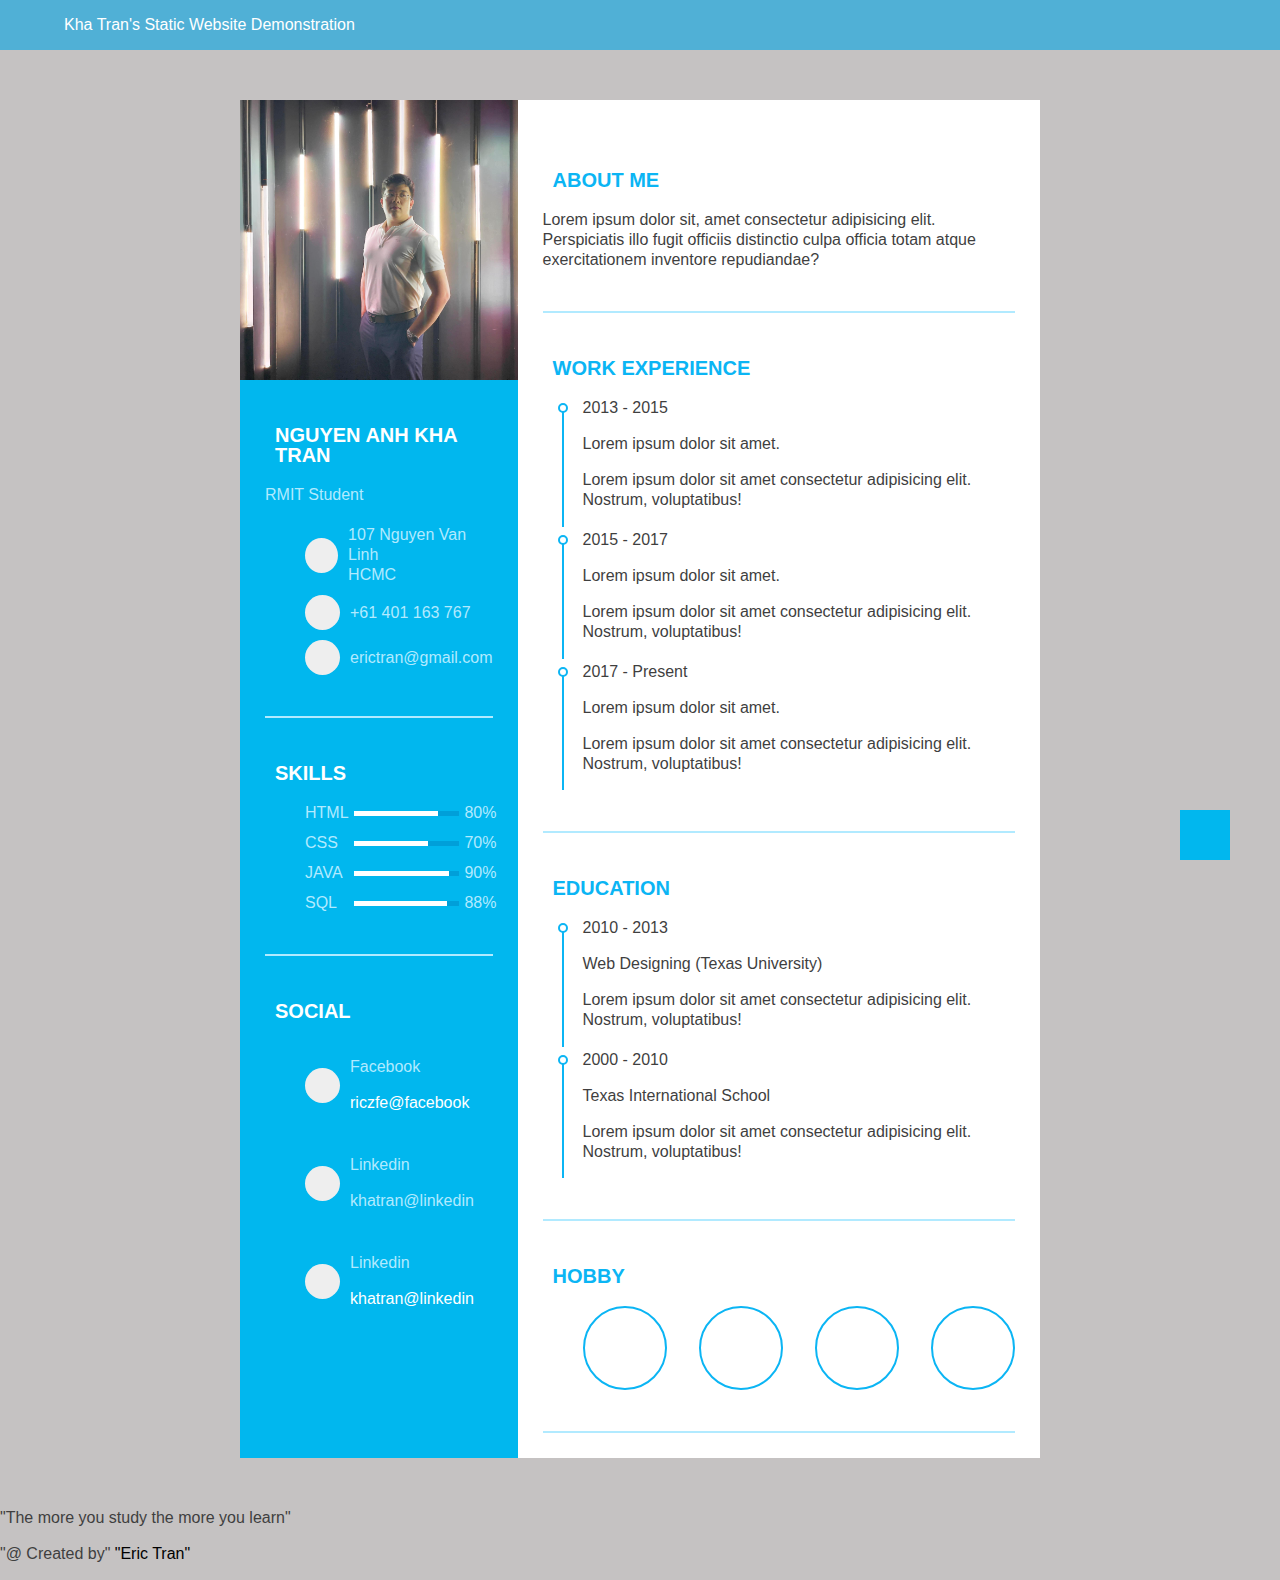
==== index.html @ 1791bbd7 "NEW UPDATE: Project Page" ====
<!DOCTYPE html>
<html lang="en">
<head>
    <meta charset="UTF-8">
    <meta http-equiv="X-UA-Compatible" content="IE=edge">
    <meta name="viewport" content="width=device-width, initial-scale=1.0">
    <link rel="stylesheet" href="styles.css">
    <link rel="stylesheet" href="https://use.fontawesome.com/releases/v5.1.1/css/all.css" integrity="sha384-O8whS3fhG2OnA5Kas0Y9l3cfpmYjapjI0E4theH4iuMD+pLhbf6JI0jIMfYcK3yZ" crossorigin="anonymous">
    <title>Kha Tran's Resume</title>
</head>
<body>
    <main>
      <!--Nav bar now supports both PC and mobile-->
      <header>
        <figure class="brand">Kha Tran's Static Website Demonstration</figure>
        <nav class="menu">
            <input type="checkbox" id="menuToggle">
            <label for="menuToggle" class="menu-icon"><i class="fa fa-bars"></i></label>
            <ul>
                <a href="index.html"><li>CV</li></a>
                <a href="direct/project/project.html"><li>Projects</li></a>
                <a href="direct/blog/blog.html"><li>Blog</li></a>
                <a href="direct/contact/contact.html"><li>Contact Me</li></a>
            </ul>
        </nav>

        <!-- START RESUME ON MAIN PAGE-->
      </header>
        <div class="resume_container">
            <div class="resume">
              <!-- START OF LEFT CORNER INFO-->
                <div class="resume_left">
                  <div class="resume_profile">
                    <img src="img/profile-img.jpg" alt="profile_pic">
                  </div>
                  <div class="resume_content">
                    <div class="resume_item resume_info">
                      <div class="title">
                        <p class="bold">Nguyen Anh Kha Tran</p>
                        <p class="regular">RMIT Student</p>
                      </div>
                      <ul>
                        <li>
                          <div class="icon">
                            <i class="fas fa-map-signs"></i>
                          </div>
                          <div class="data">
                            107 Nguyen Van Linh  <br /> HCMC
                          </div>
                        </li>
                        <li>
                          <div class="icon">
                            <i class="fas fa-mobile-alt"></i>
                          </div>
                          <div class="data">
                            +61 401 163 767
                          </div>
                        </li>
                        <li>
                          <div class="icon">
                            <i class="fas fa-envelope"></i>
                          </div>
                          <div class="data">
                            erictran@gmail.com
                          </div>
                        </li>
                      </ul>
                    </div>
                    <div class="resume_item resume_skills">
                      <div class="title">
                        <p class="bold">SKILLS</p>
                      </div>
                      <ul>
                        <li>
                          <div class="skill_name">
                            HTML
                          </div>
                          <div class="skill_progress">
                            <span style="width: 80%;"></span>
                          </div>
                          <div class="skill_per">80%</div>
                        </li>
                        <li>
                          <div class="skill_name">
                            CSS
                          </div>
                          <div class="skill_progress">
                            <span style="width: 70%;"></span>
                          </div>
                          <div class="skill_per">70%</div>
                        </li>
                        <li>
                          <div class="skill_name">
                            JAVA
                          </div>
                          <div class="skill_progress">
                            <span style="width: 90%;"></span>
                          </div>
                          <div class="skill_per">90%</div>
                        </li>
                        <li>
                          <div class="skill_name">
                            SQL
                          </div>
                          <div class="skill_progress">
                            <span style="width: 88%;"></span>
                          </div>
                          <div class="skill_per">88%</div>
                        </li>
                      </ul>
                    </div>
                    <div class="resume_item resume_social">
                      <div class="title">
                        <p class="bold">Social</p>
                      </div>
                      <ul>
                        <li>
                          <div class="icon">
                            <i class="fab fa-facebook-square"></i>
                          </div>
                          <div class="data">
                            <p class="semi-bold">Facebook</p>
                            <a href="https://facebook.com/riczfe" class="fb"><p>riczfe@facebook</p></a>
                          </div>
                        </li>
                        <li>
                          <div class="icon">
                            <i class="fab fa-linkedin"></i>
                          </div>
                          <div class="data">
                            <p class="semi-bold">Linkedin</p>
                            <p>khatran@linkedin</p>
                          </div>
                        </li>
                        <li>
                          <div class="icon">
                            <i class="fab fa-instagram"></i>
                          </div>
                          <div class="data">
                            <p class="semi-bold">Linkedin</p>
                            <a href="https://instagram.com/riczfe" class="fb">
                              <p>khatran@linkedin</p>
                            </a>
                          </div>
                        </li>
                      </ul>
                    </div>
                  </div>
               </div>
               <!-- END OF LEFT RESUME INFO-->
               

               <!-- START OF RIGHT RESUME INFO-->
               <div class="resume_right">
                 <div class="resume_item resume_about">
                     <div class="title">
                        <p class="bold">About Me</p>
                      </div>
                     <p>Lorem ipsum dolor sit, amet consectetur adipisicing elit. Perspiciatis illo fugit officiis distinctio culpa officia totam atque exercitationem inventore repudiandae?</p>
                 </div>
                 <div class="resume_item resume_work">
                     <div class="title">
                        <p class="bold">Work Experience</p>
                      </div>
                     <ul>
                         <li>
                             <div class="date">2013 - 2015</div> 
                             <div class="info">
                                  <p class="semi-bold">Lorem ipsum dolor sit amet.</p> 
                               <p>Lorem ipsum dolor sit amet consectetur adipisicing elit. Nostrum, voluptatibus!</p>
                             </div>
                         </li>
                         <li>
                           <div class="date">2015 - 2017</div>
                           <div class="info">
                                  <p class="semi-bold">Lorem ipsum dolor sit amet.</p> 
                               <p>Lorem ipsum dolor sit amet consectetur adipisicing elit. Nostrum, voluptatibus!</p>
                             </div>
                         </li>
                         <li>
                           <div class="date">2017 - Present</div>
                           <div class="info">
                                  <p class="semi-bold">Lorem ipsum dolor sit amet.</p> 
                               <p>Lorem ipsum dolor sit amet consectetur adipisicing elit. Nostrum, voluptatibus!</p>
                             </div>
                         </li>
                     </ul>
                 </div>
                 <div class="resume_item resume_education">
                   <div class="title">
                        <p class="bold">Education</p>
                      </div>
                   <ul>
                         <li>
                             <div class="date">2010 - 2013</div> 
                             <div class="info">
                                  <p class="semi-bold">Web Designing (Texas University)</p> 
                               <p>Lorem ipsum dolor sit amet consectetur adipisicing elit. Nostrum, voluptatibus!</p>
                             </div>
                         </li>
                         <li>
                           <div class="date">2000 - 2010</div>
                           <div class="info">
                                  <p class="semi-bold">Texas International School</p> 
                               <p>Lorem ipsum dolor sit amet consectetur adipisicing elit. Nostrum, voluptatibus!</p>
                             </div>
                         </li>
                     </ul>
                 </div>
                 <div class="resume_item resume_hobby">
                   <div class="title">
                        <p class="bold">Hobby</p>
                      </div>
                    <ul>
                      <li><i class="fas fa-book"></i></li>
                      <li><i class="fas fa-gamepad"></i></li>
                      <li><i class="fas fa-music"></i></li>
                      <li><i class="fab fa-pagelines"></i></li>
                   </ul>
                 </div>
               </div>
             </div>
        </div>
        <!-- END OF RIGHT RESUME INFO-->


        <a class="gototop" href="#"> <i class="fas fa-arrow-up"></i> </a>
        <!-- END OF RESUME ON MAIN PAGE-->

        <!--footer-->
        <footer>
          <p>
            "The more you study the more you learn"
          </p>
          <p>
            "@ Created by"
            <a href="https://faceboo.com/riczfe" target="_blank">
              "Eric Tran"
              <i class="fas fa-facebook-square"></i>
            </a>
          </p>
        </footer>
    </main>
</body>
</html>
---- styles.css ----
* {
    list-style: none;
    font-family: 'Segoe UI', Tahoma, Geneva, Verdana, sans-serif;
}

a {
    text-decoration: none;
    color: black;
}

html {
    scroll-behavior: smooth;
}

body {
    background-color: rgb(197, 194, 194);
    font-family: 'Segoe UI', Tahoma, Geneva, Verdana, sans-serif;
    line-height: 20px;
    color: #3f3f3f;
    width: 100%;
    height: 100%;
    margin: 0;
    padding: 0;
}

.bold{
    font-weight: 700;
    font-size: 20px;
    text-transform: uppercase;
    margin-left: 10px;
    color: white;
}

/*nav bar starts here */
a {
    text-decoration: none;
}
li {
    list-style: none;
}
header {
    width: 100%;
    height: 50px;
    line-height: 50px;
    text-align: center;
    font-family: sans-serif;
    background-color: #50b0d6;
    color: white;
    font-weight: 500;
}
.brand {
    width: auto;
    height: 100%;
    float: left;
    margin: 0 0 0 5%;
}

.menu {
    width: 60%;
    height: 100%;
    float: right;
}
.menu ul {
    width: 100%;
    height: inherit;
    margin: 0;
    padding: 0;
    display: -webkit-flex;     /* NEW - Chrome */
    display: flex;             
}
.menu ul a {
    width: 20%;
    height: inherit;
    color: #222;
    display: inline-block;
}
.menu ul a:hover {
    background-color: #fff;
    color: black;
}
#menuToggle {
    display: none;
}
.menu-icon {
    display: none;
}
/*Mobile devices support < 1280px*/
@media screen and (max-width: 1280px) {
    .menu {
        width: 100%;
        height: auto;
    }
    .menu ul {
        display: block;
        max-height: 0;
    	overflow: hidden;
    	-webkit-transition: max-height 0.3s;
    	-moz-transition: max-height 0.3s;
        -ms-transition: max-height 0.3s;
        -o-transition: max-height 0.3s;
    	transition: max-height 0.3s;
    }
    .menu ul a {
        text-align: left;
        width: 100%;
        height: 50px;
        background-color: #50b0d6;
        padding: 10px 0px 10px 5%;
    }
    .menu-icon {
        width: 100px;
        height: inherit;
        display: block;
        position: absolute;
        top: 0;
        right: 0;
        line-height: 60px;
    }
    #menuToggle:checked ~ ul {
        max-height: 350px;
    }
    .menu-icon i {
        font-size: 1.7em;
    }
}

.fb {
    color: white;
}

/* RESUME CONTENT */
.resume_container{
    margin: 0;
    padding: 0;
    box-sizing: border-box;
    list-style: none;
    font-family:Arial, Helvetica, sans-serif
}
.resume {
    width: 800px;
    height: auto;
    display: flex;
    margin: 50px auto;
}

.resume .resume_left{
    width: 280px;
    background:rgb(1, 183, 238)
}

.resume .resume_left .resume_profile{
    width: 100%;
    height: 280px;
}

.resume .resume_left .resume_profile img{
    width: 100%;
    height: 100%;
}

.resume .resume_left .resume_content{
    padding: 0 25px;
}

.resume .title{
    margin-bottom: 20px
}
.resume .resume_left .bold {
    color: #fff;
}

.resume .resume_left .regular {
    color: #b1eaff;
}

.resume .resume_item {
    padding: 25px 0;
    border-bottom: 2px solid #b1eaff;
}


.resume .resume_left .resume_item:last-child {
    border-bottom: 0px
}

.resume .resume-left ul li{
    display: flex;
    align-items: center;
    margin-bottom: 10px;
}

.resume .resume_left ul li {
    display: flex;
    align-items: center;
    margin-bottom: 10px;
}

/* rounded icon */
.resume .resume_left ul li .icon {
    width: 35px;
    height: 35px;
    background: #eee;
    color: #0bb5f4;
    border-radius: 50%;
    margin-right: 10px;
    font-size: 16px;
    position: relative;
}

.resume .icon i{
    position: absolute;
    top: 50%;
    left: 50%;
    transform: translate(-50%, -50%)
}

.resume .resume_left ul li .data{
    color: #b1eaff;
}

.resume .resume_left .resume_skills ul li{
    color: #b1eaff;
    justify-content: space-between;
}

.resume .resume_left .resume_skills ul li .skill_name{
    width: 25%
}

.resume .resume_left .resume_skills ul li .skill_progress {
    width: 60%;
    margin: 0 5px;
    height: 5px;
    background: #009fd9;
    position: relative;
}

.resume .resume_left .resume_skills ul li .skill_per {
    width: 15%;
}

.resume .resume_left .resume_skills ul li .skill_progress span {
    position: absolute;
    top: 0;
    left: 0;
    height: 100%;
    background: #fff
}

.resume .resume_right{
    width: 520px;
    background: #fff;
    padding: 25px;
}

.resume .resume_right {
    width: 520px;
    background: #fff;
    padding: 25px;
}
  
.resume .resume_right .bold {
    color: #0bb5f4;
}
  
.resume .resume_right .resume_work ul,
.resume .resume_right .resume_education ul {
    padding-left: 40px;
    overflow: hidden;
}
  
.resume .resume_right ul li {
    position: relative;
}
  
.resume .resume_right ul li .date {
    font-size: 16px;
    font-weight: 500;
    margin-bottom: 15px;
}
  
.resume .resume_right ul li .info {
    margin-bottom: 20px;
}
  
.resume .resume_right ul li:last-child .info {
    margin-bottom: 0;
}
  
.resume .resume_right .resume_work ul li:before,
.resume .resume_right .resume_education ul li:before {
    content: "";
    position: absolute;
    top: 5px;
    left: -25px;
    width: 6px;
    height: 6px;
    border-radius: 50%;
    border: 2px solid #0bb5f4;
}
  
  .resume .resume_right .resume_work ul li:after,
  .resume .resume_right .resume_education ul li:after {
    content: "";
    position: absolute;
    top: 14px;
    left: -21px;
    width: 2px;
    height: 115px;
    background: #0bb5f4;
}
  
.resume .resume_right .resume_hobby ul {
    display: flex;
    justify-content: space-between;
}
  
.resume .resume_right .resume_hobby ul li {
    width: 80px;
    height: 80px;
    border: 2px solid #0bb5f4;
    border-radius: 50%;
    position: relative;
    color: #0bb5f4;
}
  
  .resume .resume_right .resume_hobby ul li i {
    font-size: 40px;
    margin-left:  19px;
    margin-top: 15px
}
  
 .resume .resume_right .resume_hobby ul li:before {
    position: absolute;
    top: 40px;
    right: -52px;
    width: 50px;
    height: 2px;
    background: #0bb5f4;
}
  
.resume .resume_right .resume_hobby ul li:last-child:before {
    display: none;
}

/* Go back to top */
.gototop {
    position: fixed;
    width: 50px;
    height: 50px;
    background:rgb(1, 183, 238);
    bottom: 40px;
    right: 50px;

    text-decoration: none;
    text-align: center;
    line-height:  50px;
    color: white
}
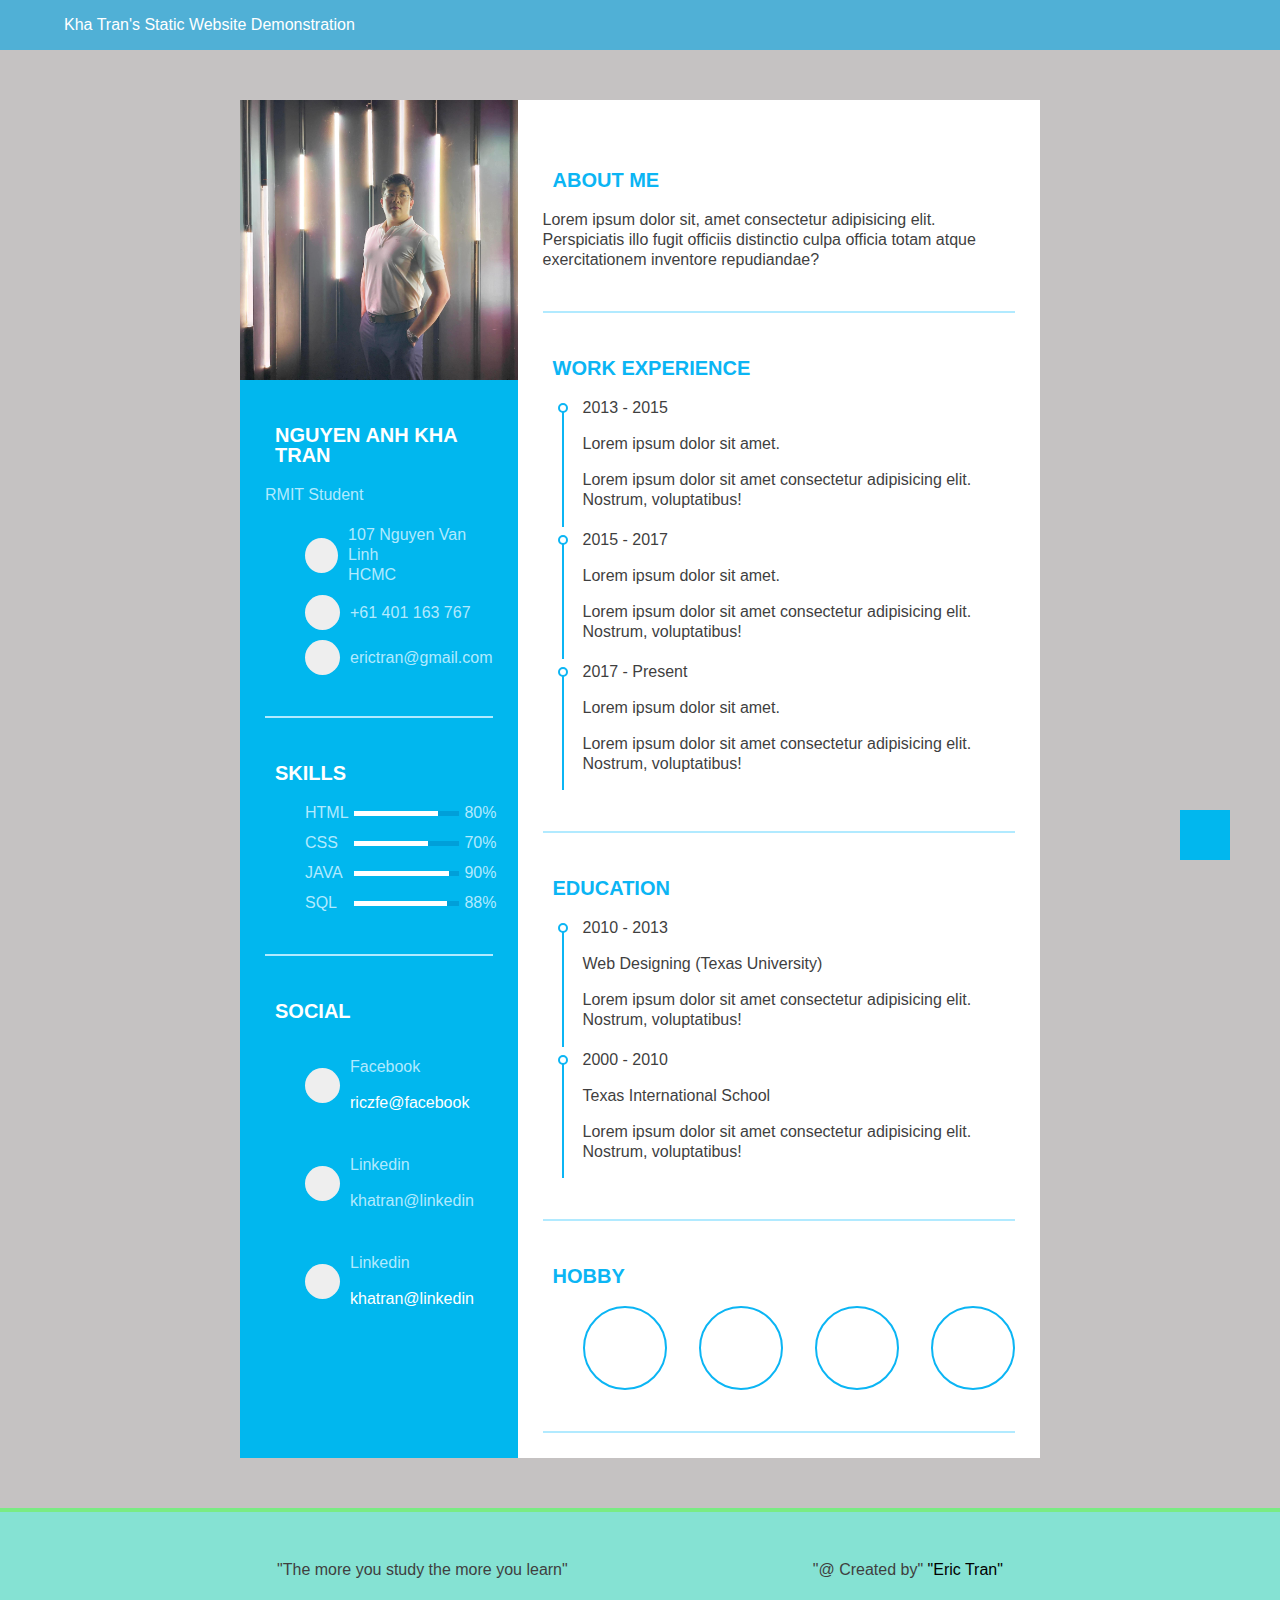
==== commit e14dc404: "Finishing updating !" ====
--- a/index.html
+++ b/index.html
@@ -17,15 +17,15 @@
             <input type="checkbox" id="menuToggle">
             <label for="menuToggle" class="menu-icon"><i class="fa fa-bars"></i></label>
             <ul>
-                <a href="index.html"><li>CV</li></a>
+                <a href="index.html"><li class="toggle">CV</li></a>
                 <a href="direct/project/project.html"><li>Projects</li></a>
                 <a href="direct/blog/blog.html"><li>Blog</li></a>
                 <a href="direct/contact/contact.html"><li>Contact Me</li></a>
             </ul>
         </nav>
-
-        <!-- START RESUME ON MAIN PAGE-->
       </header>
+
+      <!-- START RESUME ON MAIN PAGE-->
         <div class="resume_container">
             <div class="resume">
               <!-- START OF LEFT CORNER INFO-->
@@ -240,6 +240,7 @@
             </a>
           </p>
         </footer>
+        <!--end of footer-->
     </main>
 </body>
 </html>--- a/styles.css
+++ b/styles.css
@@ -122,6 +122,10 @@
     .menu-icon i {
         font-size: 1.7em;
     }
+}
+
+.toggle {
+    background-color: white;
 }
 
 .fb {
@@ -356,4 +360,13 @@
     text-align: center;
     line-height:  50px;
     color: white
+}
+
+footer {
+    font-weight: 400;
+    display: flex;
+    justify-content: space-evenly;
+    padding: 2rem;
+    background: rgb(133, 226, 211);
+    border-top: 4px solid rgb(121, 235, 131);
 }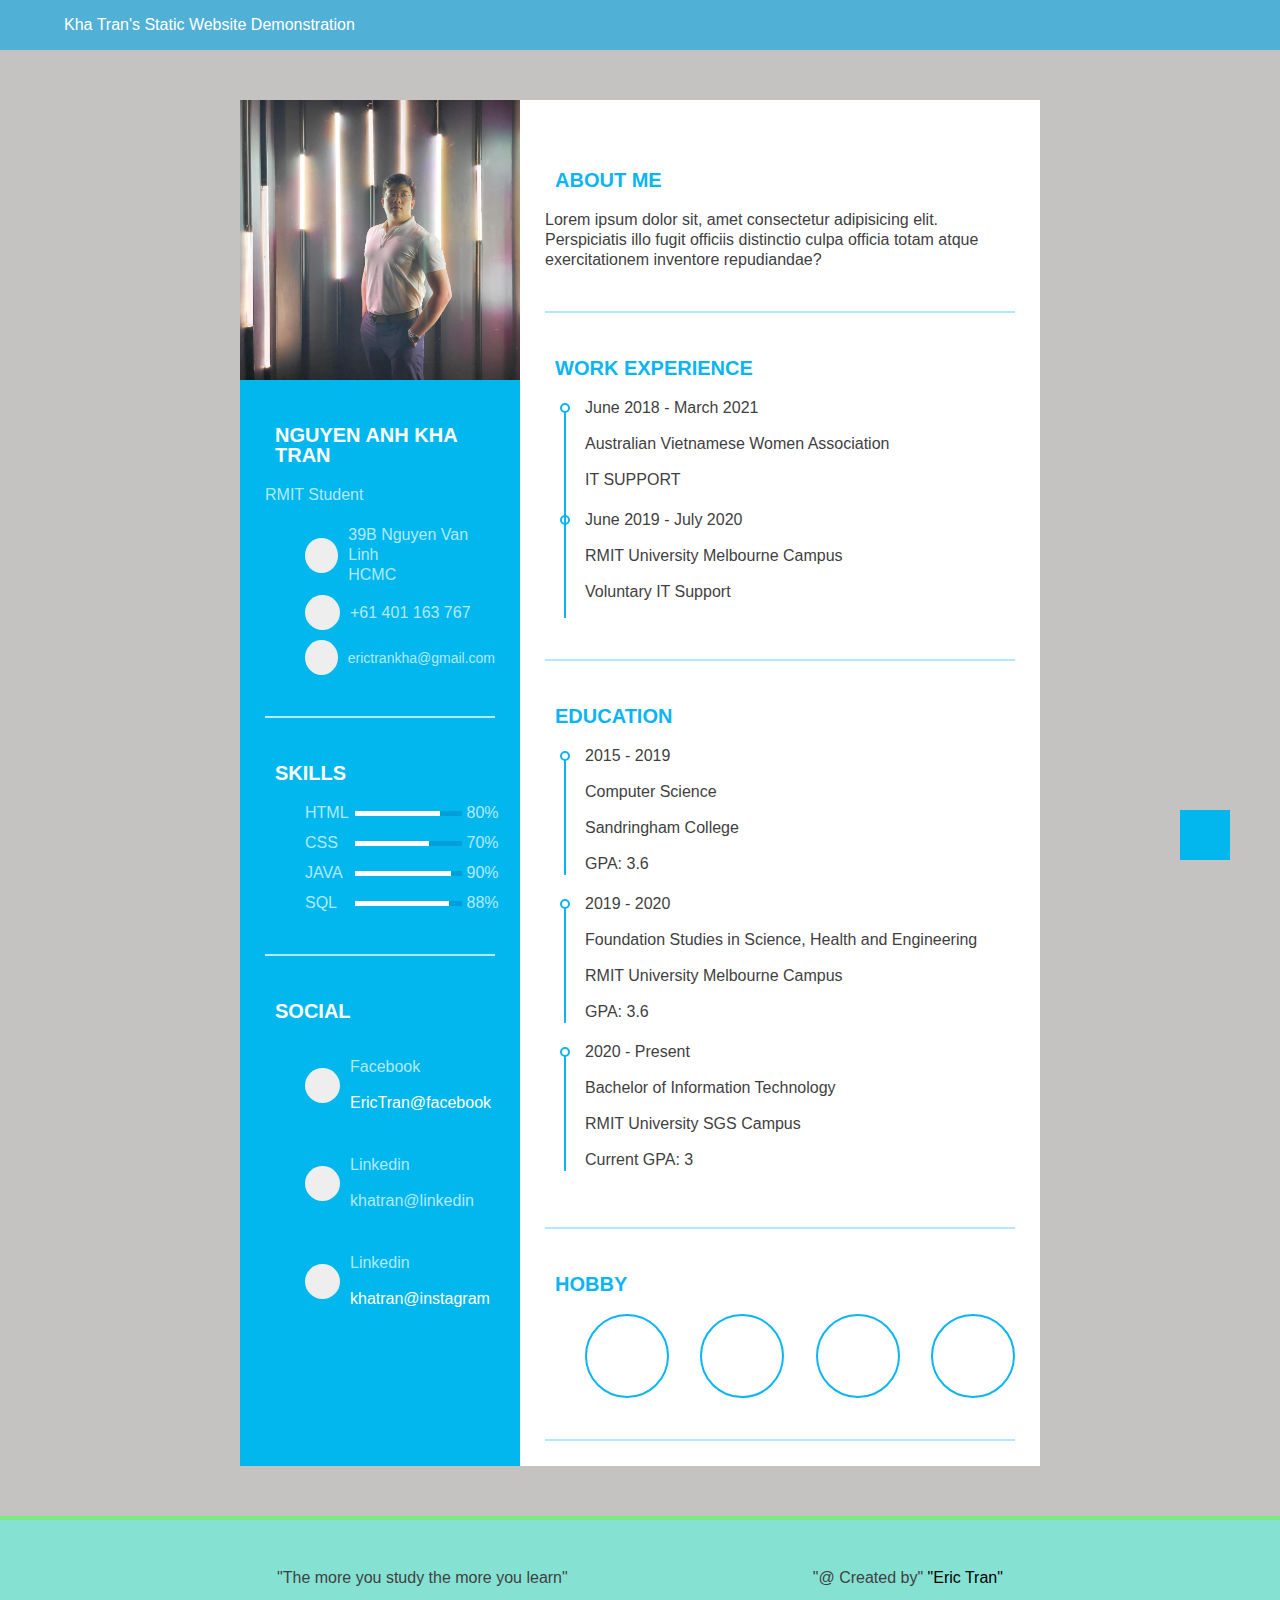
==== commit 6c5be2ae: "info changes" ====
--- a/index.html
+++ b/index.html
@@ -4,8 +4,8 @@
     <meta charset="UTF-8">
     <meta http-equiv="X-UA-Compatible" content="IE=edge">
     <meta name="viewport" content="width=device-width, initial-scale=1.0">
+    <link rel="stylesheet" href="https://use.fontawesome.com/releases/v5.1.1/css/all.css" integrity="sha384-O8whS3fhG2OnA5Kas0Y9l3cfpmYjapjI0E4theH4iuMD+pLhbf6JI0jIMfYcK3yZ" crossorigin="anonymous">
     <link rel="stylesheet" href="styles.css">
-    <link rel="stylesheet" href="https://use.fontawesome.com/releases/v5.1.1/css/all.css" integrity="sha384-O8whS3fhG2OnA5Kas0Y9l3cfpmYjapjI0E4theH4iuMD+pLhbf6JI0jIMfYcK3yZ" crossorigin="anonymous">
     <title>Kha Tran's Resume</title>
 </head>
 <body>
@@ -45,7 +45,7 @@
                             <i class="fas fa-map-signs"></i>
                           </div>
                           <div class="data">
-                            107 Nguyen Van Linh  <br /> HCMC
+                            39B Nguyen Van Linh  <br /> HCMC
                           </div>
                         </li>
                         <li>
@@ -60,8 +60,8 @@
                           <div class="icon">
                             <i class="fas fa-envelope"></i>
                           </div>
-                          <div class="data">
-                            erictran@gmail.com
+                          <div style="font-size: 14px" class="data">
+                            erictrankha@gmail.com
                           </div>
                         </li>
                       </ul>
@@ -120,7 +120,7 @@
                           </div>
                           <div class="data">
                             <p class="semi-bold">Facebook</p>
-                            <a href="https://facebook.com/riczfe" class="fb"><p>riczfe@facebook</p></a>
+                            <a href="https://facebook.com/riczfe" class="fb"><p>EricTran@facebook</p></a>
                           </div>
                         </li>
                         <li>
@@ -139,7 +139,7 @@
                           <div class="data">
                             <p class="semi-bold">Linkedin</p>
                             <a href="https://instagram.com/riczfe" class="fb">
-                              <p>khatran@linkedin</p>
+                              <p>khatran@instagram</p>
                             </a>
                           </div>
                         </li>
@@ -164,24 +164,17 @@
                       </div>
                      <ul>
                          <li>
-                             <div class="date">2013 - 2015</div> 
+                             <div class="date">June 2018 - March 2021</div> 
                              <div class="info">
-                                  <p class="semi-bold">Lorem ipsum dolor sit amet.</p> 
-                               <p>Lorem ipsum dolor sit amet consectetur adipisicing elit. Nostrum, voluptatibus!</p>
-                             </div>
-                         </li>
-                         <li>
-                           <div class="date">2015 - 2017</div>
+                                  <p class="semi-bold">Australian Vietnamese Women Association</p> 
+                               <p>IT SUPPORT</p>
+                             </div>
+                         </li>
+                         <li>
+                           <div class="date">June 2019 - July 2020</div>
                            <div class="info">
-                                  <p class="semi-bold">Lorem ipsum dolor sit amet.</p> 
-                               <p>Lorem ipsum dolor sit amet consectetur adipisicing elit. Nostrum, voluptatibus!</p>
-                             </div>
-                         </li>
-                         <li>
-                           <div class="date">2017 - Present</div>
-                           <div class="info">
-                                  <p class="semi-bold">Lorem ipsum dolor sit amet.</p> 
-                               <p>Lorem ipsum dolor sit amet consectetur adipisicing elit. Nostrum, voluptatibus!</p>
+                                  <p class="semi-bold">RMIT University Melbourne Campus</p> 
+                               <p>Voluntary IT Support </p>
                              </div>
                          </li>
                      </ul>
@@ -192,17 +185,27 @@
                       </div>
                    <ul>
                          <li>
-                             <div class="date">2010 - 2013</div> 
+                             <div class="date">2015 - 2019</div> 
                              <div class="info">
-                                  <p class="semi-bold">Web Designing (Texas University)</p> 
-                               <p>Lorem ipsum dolor sit amet consectetur adipisicing elit. Nostrum, voluptatibus!</p>
-                             </div>
-                         </li>
-                         <li>
-                           <div class="date">2000 - 2010</div>
+                                  <p class="semi-bold">Computer Science</p> 
+                                  <p class="semi-bold">Sandringham College</p> 
+                               <p>GPA: 3.6</p>
+                             </div>
+                         </li>
+                         <li>
+                           <div class="date">2019 - 2020</div>
                            <div class="info">
-                                  <p class="semi-bold">Texas International School</p> 
-                               <p>Lorem ipsum dolor sit amet consectetur adipisicing elit. Nostrum, voluptatibus!</p>
+                                  <p class="semi-bold">Foundation Studies in Science, Health and Engineering</p> 
+                                  <p class="semi-bold">RMIT University Melbourne Campus</p> 
+                               <p>GPA: 3.6</p>
+                             </div>
+                         </li>
+                         <li>
+                           <div class="date">2020 - Present</div>
+                           <div class="info">
+                                  <p class="semi-bold">Bachelor of Information Technology</p> 
+                                  <p class="semi-bold">RMIT University SGS Campus</p> 
+                               <p>Current GPA: 3</p>
                              </div>
                          </li>
                      </ul>
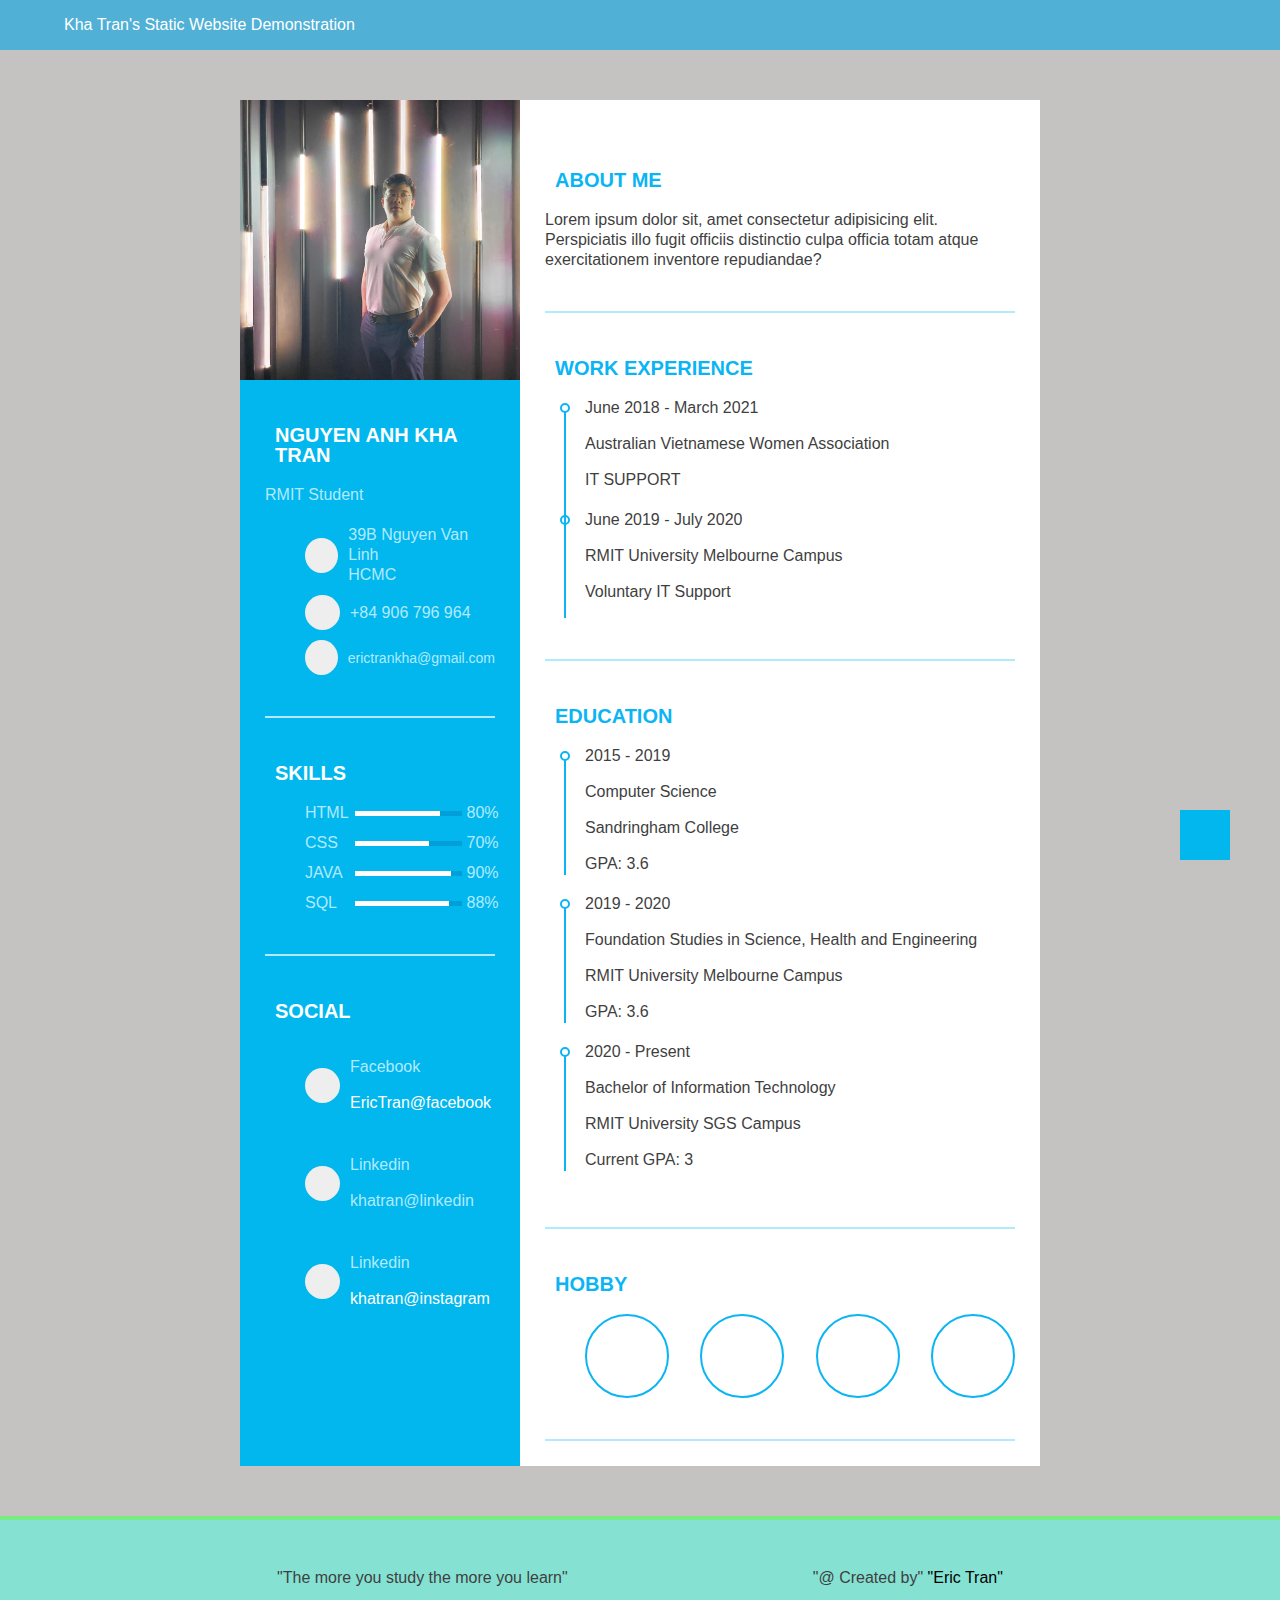
==== commit eaf68e11: "phone update" ====
--- a/index.html
+++ b/index.html
@@ -19,7 +19,6 @@
             <ul>
                 <a href="index.html"><li class="toggle">CV</li></a>
                 <a href="direct/project/project.html"><li>Projects</li></a>
-                <a href="direct/blog/blog.html"><li>Blog</li></a>
                 <a href="direct/contact/contact.html"><li>Contact Me</li></a>
             </ul>
         </nav>
@@ -53,7 +52,7 @@
                             <i class="fas fa-mobile-alt"></i>
                           </div>
                           <div class="data">
-                            +61 401 163 767
+                            +84 906 796 964
                           </div>
                         </li>
                         <li>
